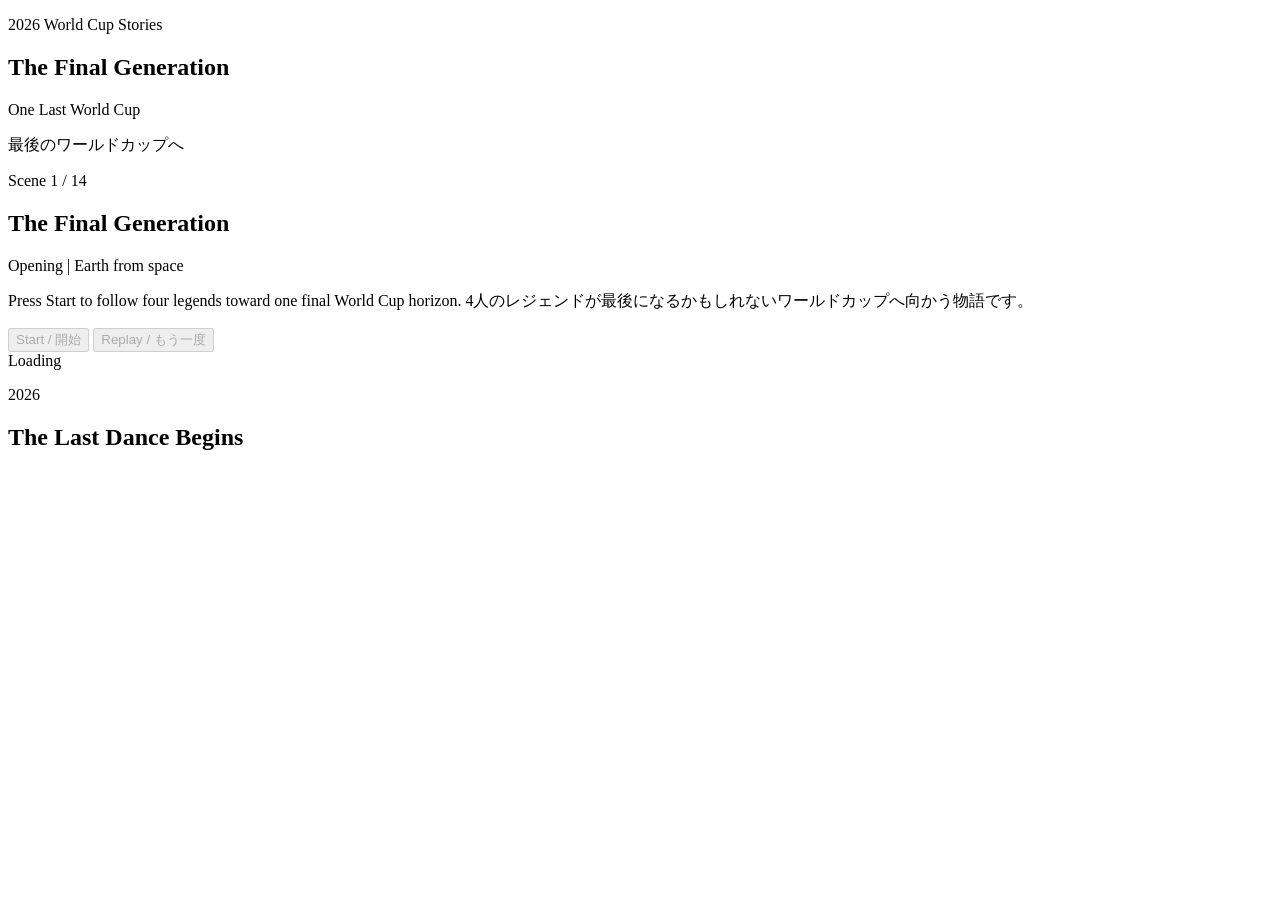
==== index.html @ 8b52cb12 "Update index.html" ====
<!doctype html>
<html lang="ja">
  <head>
    <meta charset="utf-8" />
    <meta name="viewport" content="width=device-width, initial-scale=1" />
    <meta
      name="description"
      content="A cinematic MapLibre GL JS storytelling map following four football legends toward the 2026 World Cup final."
    />
    <title>The Final Generation | One Last World Cup</title>
    <link
      rel="stylesheet"
      href="https://unpkg.com/maplibre-gl@5.9.0/dist/maplibre-gl.css"
    />
    <link rel="stylesheet" href="./style.css" />
  </head>
  <body>
    <main id="app">
      <div id="map" aria-label="3D football storytelling map"></div>

      <section id="opening-card" class="title-card" aria-live="polite">
        <p class="kicker">2026 World Cup Stories</p>
        <h1>The Final Generation</h1>
        <p class="subtitle">One Last World Cup</p>
        <p class="subtitle-ja">最後のワールドカップへ</p>
      </section>

      <section class="story-panel" aria-live="polite">
        <p id="scene-count" class="scene-count">Scene 1 / 14</p>
        <h2 id="panel-title">The Final Generation</h2>
        <article id="player-card" class="player-card" hidden>
          <img id="player-photo" class="player-photo" src="" alt="" />
          <div class="player-card-content">
            <p id="player-country" class="player-country"></p>
            <p id="player-role" class="player-role"></p>
          </div>
          <div class="player-facts" aria-label="Player story facts">
            <p>
              <span>Legacy</span>
              <strong id="player-highlight"></strong>
            </p>
            <p>
              <span>Route</span>
              <strong id="player-route"></strong>
            </p>
          </div>
          <p id="player-credit" class="player-credit"></p>
        </article>
        <p id="panel-meta" class="panel-meta">Opening | Earth from space</p>
        <p id="panel-copy" class="panel-copy">
          Press Start to follow four legends toward one final World Cup horizon.
          4人のレジェンドが最後になるかもしれないワールドカップへ向かう物語です。
        </p>
      </section>

      <div class="controls" aria-label="Story controls">
        <button id="start-button" type="button">Start / 開始</button>
        <button id="replay-button" type="button">Replay / もう一度</button>
      </div>

      <div id="status-pill" class="status-pill">Loading</div>
      <div id="blackout" class="blackout" aria-hidden="true"></div>

      <section id="final-card" class="final-card" aria-live="polite" aria-label="Final title">
        <p class="kicker">2026</p>
        <h2>The Last Dance Begins</h2>
      </section>
    </main>

    <script src="https://unpkg.com/maplibre-gl@5.9.0/dist/maplibre-gl.js"></script>
    <script src="./players.js"></script>
    <script src="./script.js"></script>
  </body>
</html>
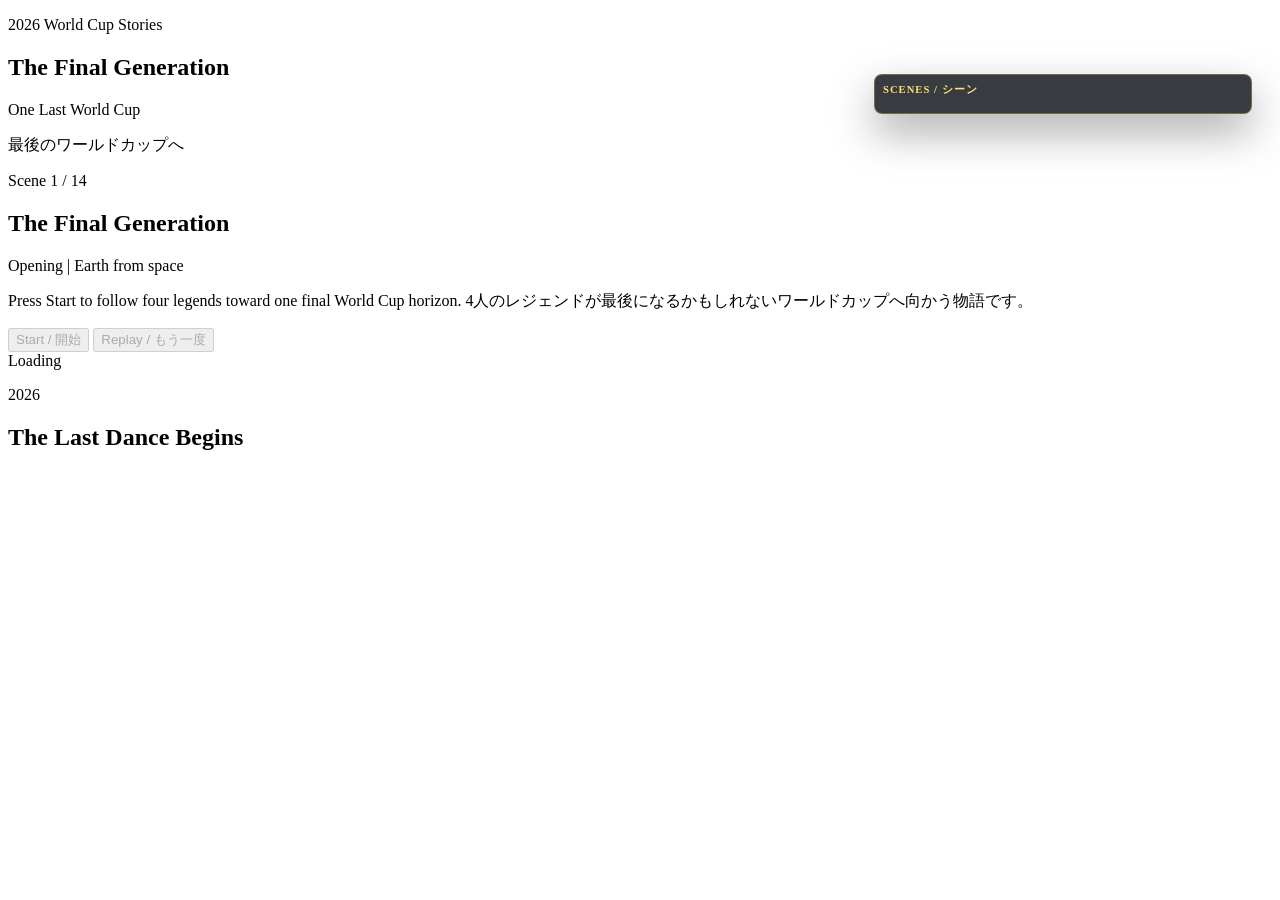
==== commit 3f575041: "Load scene navigation assets" ====
--- a/index.html
+++ b/index.html
@@ -13,6 +13,7 @@
       href="https://unpkg.com/maplibre-gl@5.9.0/dist/maplibre-gl.css"
     />
     <link rel="stylesheet" href="./style.css" />
+    <link rel="stylesheet" href="./scene-nav.css?v=1" />
   </head>
   <body>
     <main id="app">
@@ -58,6 +59,11 @@
         <button id="replay-button" type="button">Replay / もう一度</button>
       </div>
 
+      <nav id="scene-nav" class="scene-nav" aria-label="Scene navigation">
+        <p class="scene-nav-label">Scenes / シーン</p>
+        <div id="scene-track" class="scene-track"></div>
+      </nav>
+
       <div id="status-pill" class="status-pill">Loading</div>
       <div id="blackout" class="blackout" aria-hidden="true"></div>
 
@@ -68,7 +74,8 @@
     </main>
 
     <script src="https://unpkg.com/maplibre-gl@5.9.0/dist/maplibre-gl.js"></script>
-    <script src="./players.js"></script>
+    <script src="./players.js?v=4"></script>
     <script src="./script.js"></script>
+    <script src="./scene-nav.js?v=1"></script>
   </body>
 </html>
--- a/scene-nav.css
+++ b/scene-nav.css
@@ -0,0 +1,84 @@
+.scene-nav {
+  position: absolute;
+  top: 74px;
+  right: 28px;
+  z-index: 7;
+  width: min(360px, calc(100vw - 56px));
+  padding: 8px;
+  border: 1px solid rgba(215, 170, 72, 0.42);
+  border-radius: 8px;
+  background: rgba(7, 12, 18, 0.8);
+  box-shadow: 0 18px 44px rgba(0, 0, 0, 0.34);
+  backdrop-filter: blur(10px);
+}
+
+.scene-nav-label {
+  margin: 0 0 6px;
+  color: #ffe176;
+  font-size: 0.66rem;
+  font-weight: 900;
+  letter-spacing: 0.1em;
+  text-transform: uppercase;
+}
+
+.scene-track {
+  display: flex;
+  gap: 6px;
+  overflow-x: auto;
+  padding-bottom: 2px;
+  scrollbar-color: rgba(255, 225, 118, 0.68) transparent;
+  scrollbar-width: thin;
+}
+
+.scene-jump {
+  flex: 0 0 auto;
+  width: 32px;
+  min-width: 32px;
+  height: 32px;
+  padding: 0;
+  border-radius: 999px;
+  color: rgba(248, 245, 234, 0.92);
+  font-size: 0.76rem;
+  line-height: 1;
+}
+
+.scene-jump.is-active {
+  border-color: #ffe176;
+  color: #171106;
+  background: linear-gradient(135deg, #ffe176, #e0ad25);
+  box-shadow:
+    0 0 0 2px rgba(255, 225, 118, 0.18),
+    0 12px 26px rgba(0, 0, 0, 0.28);
+}
+
+@media (max-width: 820px) {
+  .scene-nav {
+    top: 110px;
+    right: 14px;
+    left: 14px;
+    width: auto;
+    padding: 7px;
+  }
+
+  .scene-nav-label {
+    margin-bottom: 5px;
+    font-size: 0.6rem;
+  }
+
+  .scene-track {
+    gap: 5px;
+  }
+
+  .scene-jump {
+    width: 30px;
+    min-width: 30px;
+    height: 30px;
+    font-size: 0.7rem;
+  }
+}
+
+@media (max-height: 620px) {
+  .scene-nav {
+    top: 94px;
+  }
+}
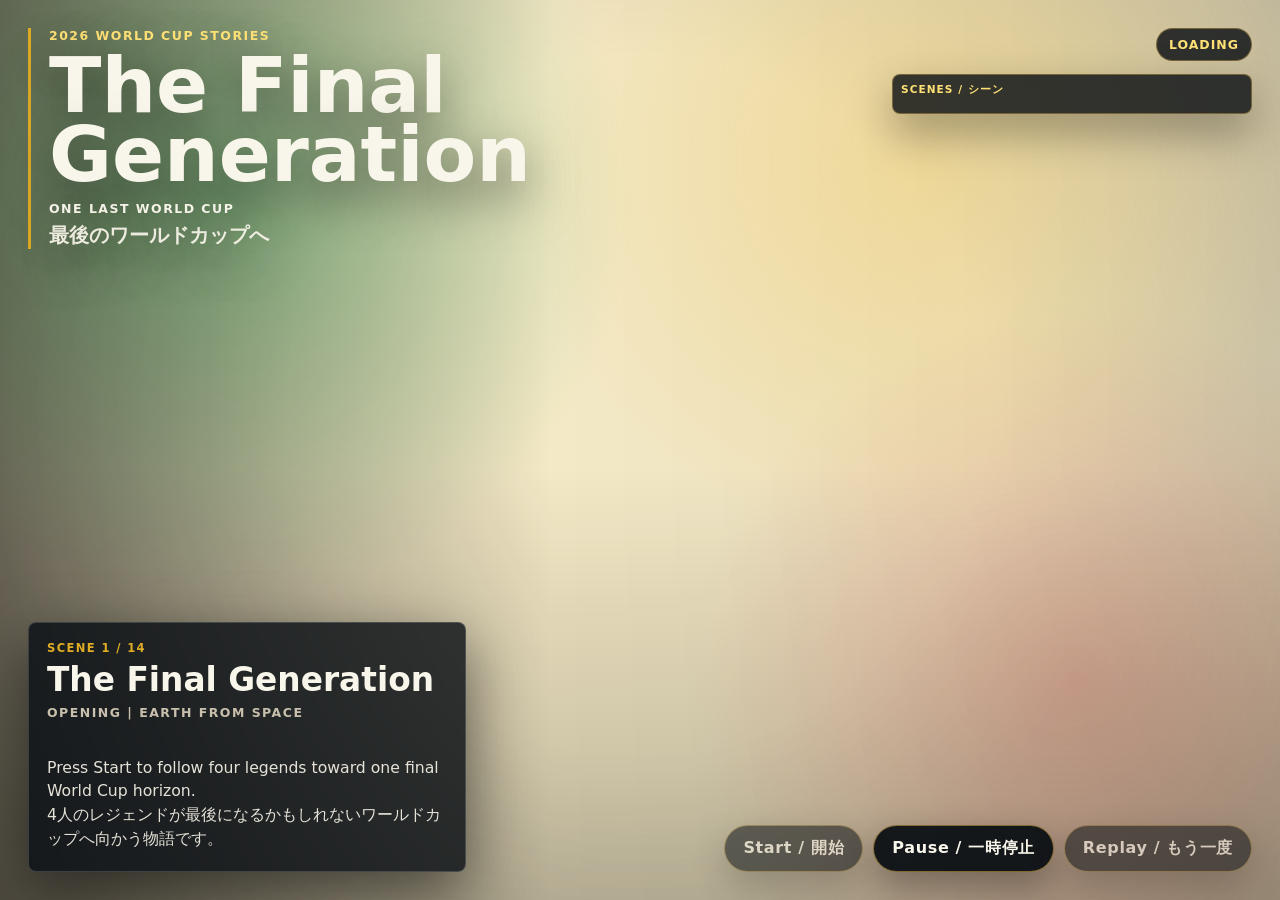
==== commit 89373821: "Add pause control to published page" ====
--- a/index.html
+++ b/index.html
@@ -12,8 +12,7 @@
       rel="stylesheet"
       href="https://unpkg.com/maplibre-gl@5.9.0/dist/maplibre-gl.css"
     />
-    <link rel="stylesheet" href="./style.css" />
-    <link rel="stylesheet" href="./scene-nav.css?v=1" />
+    <link rel="stylesheet" href="./style.css?v=2" />
   </head>
   <body>
     <main id="app">
@@ -56,6 +55,7 @@
 
       <div class="controls" aria-label="Story controls">
         <button id="start-button" type="button">Start / 開始</button>
+        <button id="pause-button" type="button" aria-pressed="false">Pause / 一時停止</button>
         <button id="replay-button" type="button">Replay / もう一度</button>
       </div>
 
@@ -74,8 +74,7 @@
     </main>
 
     <script src="https://unpkg.com/maplibre-gl@5.9.0/dist/maplibre-gl.js"></script>
-    <script src="./players.js?v=4"></script>
-    <script src="./script.js"></script>
-    <script src="./scene-nav.js?v=1"></script>
+    <script src="./players.js?v=6"></script>
+    <script src="./script.js?v=3"></script>
   </body>
 </html>
--- a/style.css
+++ b/style.css
@@ -0,0 +1,636 @@
+:root {
+  --bg: #f4e9c6;
+  --panel: rgba(7, 12, 18, 0.8);
+  --panel-strong: rgba(7, 12, 18, 0.92);
+  --text: #f8f5ea;
+  --muted: #c8c0ad;
+  --gold: #e0ad25;
+  --gold-bright: #ffe176;
+  --line: rgba(255, 255, 255, 0.16);
+  --shadow: rgba(0, 0, 0, 0.54);
+}
+
+* {
+  box-sizing: border-box;
+}
+
+html,
+body,
+#app,
+#map {
+  width: 100%;
+  height: 100%;
+  margin: 0;
+}
+
+body {
+  overflow: hidden;
+  background: var(--bg);
+  color: var(--text);
+  font-family:
+    Inter, ui-sans-serif, system-ui, -apple-system, BlinkMacSystemFont, "Segoe UI",
+    sans-serif;
+}
+
+#app {
+  position: relative;
+  isolation: isolate;
+}
+
+#map {
+  position: absolute;
+  inset: 0;
+  background: #f4e9c6;
+}
+
+#app::after {
+  position: absolute;
+  z-index: 1;
+  inset: 0;
+  pointer-events: none;
+  content: "";
+  background:
+    radial-gradient(circle at 18% 22%, rgba(0, 160, 75, 0.3), transparent 32%),
+    radial-gradient(circle at 72% 18%, rgba(255, 210, 64, 0.28), transparent 34%),
+    radial-gradient(circle at 84% 76%, rgba(200, 22, 38, 0.2), transparent 30%),
+    radial-gradient(circle at 50% 45%, transparent 43%, rgba(0, 0, 0, 0.18) 100%),
+    linear-gradient(90deg, rgba(0, 0, 0, 0.5), transparent 43%, rgba(0, 0, 0, 0.06)),
+    linear-gradient(0deg, rgba(0, 0, 0, 0.22), transparent 48%);
+  mix-blend-mode: multiply;
+}
+
+.title-card,
+.story-panel,
+.controls,
+.scene-nav,
+.status-pill,
+.final-card {
+  position: absolute;
+  z-index: 2;
+}
+
+.title-card {
+  top: 28px;
+  left: 28px;
+  max-width: min(620px, calc(100vw - 56px));
+  padding-left: 18px;
+  border-left: 3px solid var(--gold);
+  text-shadow: 0 18px 48px var(--shadow);
+  transition:
+    opacity 600ms ease,
+    transform 600ms ease;
+}
+
+.title-card.is-hidden {
+  pointer-events: none;
+  opacity: 0;
+  transform: translateY(-10px);
+}
+
+.kicker,
+.scene-count,
+.panel-meta,
+.subtitle {
+  margin: 0;
+  color: var(--gold-bright);
+  font-size: 0.78rem;
+  font-weight: 800;
+  letter-spacing: 0.12em;
+  text-transform: uppercase;
+}
+
+h1 {
+  margin: 8px 0 0;
+  font-size: clamp(2.4rem, 6vw, 5.4rem);
+  line-height: 0.9;
+  letter-spacing: 0;
+}
+
+.subtitle {
+  margin-top: 12px;
+  color: var(--text);
+}
+
+.subtitle-ja {
+  margin: 6px 0 0;
+  color: rgba(248, 245, 234, 0.92);
+  font-size: clamp(1rem, 2vw, 1.25rem);
+  font-weight: 800;
+}
+
+.story-panel {
+  left: 28px;
+  bottom: 28px;
+  width: min(438px, calc(100vw - 56px));
+  padding: 18px 18px 20px;
+  border: 1px solid var(--line);
+  border-radius: 8px;
+  background: var(--panel);
+  box-shadow: 0 22px 62px var(--shadow);
+  backdrop-filter: blur(12px);
+  transition:
+    opacity 500ms ease,
+    transform 500ms ease;
+}
+
+.is-finale .story-panel {
+  pointer-events: none;
+  opacity: 0;
+  transform: translateY(12px);
+}
+
+.scene-count {
+  color: var(--gold);
+  font-size: 0.72rem;
+}
+
+.story-panel h2 {
+  margin: 8px 0 6px;
+  font-size: clamp(1.4rem, 3vw, 2.05rem);
+  line-height: 1.08;
+}
+
+.player-card[hidden] {
+  display: none;
+}
+
+.player-card {
+  display: grid;
+  grid-template-columns: 108px minmax(0, 1fr);
+  gap: 12px;
+  margin: 12px 0;
+  padding: 10px;
+  border: 1px solid color-mix(in srgb, var(--player-color, var(--gold)) 58%, white 12%);
+  border-radius: 8px;
+  background:
+    linear-gradient(135deg, color-mix(in srgb, var(--player-color, var(--gold)) 28%, transparent), transparent 42%),
+    rgba(255, 255, 255, 0.07);
+  box-shadow:
+    inset 0 1px 0 rgba(255, 255, 255, 0.12),
+    0 18px 42px rgba(0, 0, 0, 0.28);
+}
+
+.player-photo {
+  grid-row: span 2;
+  width: 108px;
+  height: 132px;
+  border: 2px solid rgba(255, 225, 118, 0.9);
+  border-radius: 8px;
+  object-fit: cover;
+  object-position: center;
+  box-shadow: 0 16px 34px rgba(0, 0, 0, 0.36);
+}
+
+.player-card-content {
+  min-width: 0;
+}
+
+.player-country {
+  margin: 2px 0 6px;
+  color: var(--gold-bright);
+  font-size: 0.72rem;
+  font-weight: 900;
+  letter-spacing: 0.1em;
+  line-height: 1.35;
+  text-transform: uppercase;
+  white-space: pre-line;
+}
+
+.player-role {
+  margin: 0;
+  color: rgba(248, 245, 234, 0.96);
+  font-size: 1rem;
+  font-weight: 900;
+  line-height: 1.25;
+  white-space: pre-line;
+}
+
+.player-facts {
+  display: grid;
+  gap: 7px;
+  align-self: end;
+}
+
+.player-facts p {
+  margin: 0;
+  padding: 7px 8px;
+  border-left: 3px solid var(--player-color, var(--gold));
+  border-radius: 6px;
+  background: rgba(0, 0, 0, 0.22);
+}
+
+.player-facts span {
+  display: block;
+  color: rgba(255, 225, 118, 0.86);
+  font-size: 0.66rem;
+  font-weight: 900;
+  letter-spacing: 0.08em;
+  text-transform: uppercase;
+}
+
+.player-facts strong {
+  display: block;
+  margin-top: 2px;
+  color: rgba(248, 245, 234, 0.94);
+  font-size: 0.8rem;
+  line-height: 1.28;
+  white-space: pre-line;
+}
+
+.player-credit {
+  grid-column: 1 / -1;
+  margin: 0;
+  padding-top: 8px;
+  border-top: 1px solid rgba(255, 255, 255, 0.12);
+  color: rgba(248, 245, 234, 0.68);
+  font-size: 0.66rem;
+  line-height: 1.35;
+}
+
+.player-credit a {
+  color: rgba(255, 225, 118, 0.9);
+  text-decoration: none;
+}
+
+.player-credit a:hover {
+  text-decoration: underline;
+}
+
+.credit-title,
+.player-credit span {
+  display: block;
+  margin-top: 2px;
+  color: rgba(248, 245, 234, 0.54);
+}
+
+.panel-meta {
+  color: var(--muted);
+  font-size: 0.78rem;
+  white-space: pre-line;
+}
+
+.panel-copy {
+  margin: 12px 0 0;
+  color: rgba(248, 245, 234, 0.91);
+  font-size: 0.98rem;
+  line-height: 1.52;
+  white-space: pre-line;
+}
+
+.controls {
+  right: 28px;
+  bottom: 28px;
+  display: flex;
+  gap: 10px;
+  z-index: 7;
+  transition:
+    right 600ms ease,
+    bottom 600ms ease,
+    transform 600ms ease;
+}
+
+.is-finale .controls {
+  right: 50%;
+  bottom: 26px;
+  transform: translateX(50%);
+}
+
+.scene-nav {
+  top: 74px;
+  right: 28px;
+  z-index: 7;
+  width: min(360px, calc(100vw - 56px));
+  padding: 8px;
+  border: 1px solid rgba(215, 170, 72, 0.42);
+  border-radius: 8px;
+  background: var(--panel);
+  box-shadow: 0 18px 44px rgba(0, 0, 0, 0.34);
+  backdrop-filter: blur(10px);
+}
+
+.scene-nav-label {
+  margin: 0 0 6px;
+  color: var(--gold-bright);
+  font-size: 0.66rem;
+  font-weight: 900;
+  letter-spacing: 0.1em;
+  text-transform: uppercase;
+}
+
+.scene-track {
+  display: flex;
+  gap: 6px;
+  overflow-x: auto;
+  padding-bottom: 2px;
+  scrollbar-color: rgba(255, 225, 118, 0.68) transparent;
+  scrollbar-width: thin;
+}
+
+.scene-jump {
+  flex: 0 0 auto;
+  width: 32px;
+  min-width: 32px;
+  height: 32px;
+  padding: 0;
+  border-radius: 999px;
+  color: rgba(248, 245, 234, 0.92);
+  font-size: 0.76rem;
+  line-height: 1;
+}
+
+.scene-jump.is-active {
+  border-color: var(--gold-bright);
+  color: #171106;
+  background: linear-gradient(135deg, var(--gold-bright), var(--gold));
+  box-shadow:
+    0 0 0 2px rgba(255, 225, 118, 0.18),
+    0 12px 26px rgba(0, 0, 0, 0.28);
+}
+
+button {
+  min-width: 118px;
+  padding: 12px 18px;
+  border: 1px solid rgba(215, 170, 72, 0.56);
+  border-radius: 999px;
+  color: var(--text);
+  background: var(--panel-strong);
+  box-shadow: 0 14px 36px rgba(0, 0, 0, 0.34);
+  font: inherit;
+  font-weight: 800;
+  letter-spacing: 0.04em;
+  cursor: pointer;
+  transition:
+    transform 160ms ease,
+    border-color 160ms ease,
+    background 160ms ease;
+}
+
+button:hover {
+  transform: translateY(-1px);
+  border-color: var(--gold-bright);
+  background: rgba(215, 170, 72, 0.22);
+}
+
+button:focus-visible {
+  outline: 3px solid rgba(255, 211, 111, 0.42);
+  outline-offset: 3px;
+}
+
+button:disabled {
+  cursor: wait;
+  opacity: 0.58;
+  transform: none;
+}
+
+.status-pill {
+  top: 28px;
+  right: 28px;
+  max-width: calc(100vw - 56px);
+  padding: 8px 12px;
+  border: 1px solid rgba(215, 170, 72, 0.42);
+  border-radius: 999px;
+  color: var(--gold-bright);
+  background: var(--panel);
+  font-size: 0.78rem;
+  font-weight: 800;
+  letter-spacing: 0.08em;
+  text-transform: uppercase;
+  backdrop-filter: blur(8px);
+  transition: opacity 500ms ease;
+}
+
+.blackout {
+  position: absolute;
+  z-index: 4;
+  inset: 0;
+  pointer-events: none;
+  background: #000;
+  opacity: 0;
+  transition: opacity 2400ms ease-in-out;
+}
+
+.blackout.is-visible {
+  opacity: 1;
+}
+
+.final-card {
+  z-index: 6;
+  top: 50%;
+  left: 50%;
+  width: min(920px, calc(100vw - 40px));
+  text-align: center;
+  pointer-events: none;
+  opacity: 0;
+  transform: translate(-50%, -45%) scale(0.98);
+  transition:
+    opacity 1600ms ease,
+    transform 1600ms ease;
+}
+
+.final-card.is-visible {
+  opacity: 1;
+  transform: translate(-50%, -50%) scale(1);
+}
+
+.final-card h2 {
+  margin: 10px 0 0;
+  color: var(--text);
+  font-size: clamp(2.25rem, 8vw, 6.6rem);
+  line-height: 0.95;
+  letter-spacing: 0;
+  text-shadow: 0 0 32px rgba(255, 211, 111, 0.16);
+}
+
+.maplibregl-popup {
+  z-index: 3;
+}
+
+.maplibregl-popup-content {
+  max-width: 280px;
+  padding: 13px 14px;
+  border: 1px solid rgba(215, 170, 72, 0.46);
+  border-radius: 8px;
+  color: var(--text);
+  background: rgba(6, 6, 8, 0.92);
+  box-shadow: 0 20px 52px rgba(0, 0, 0, 0.46);
+  backdrop-filter: blur(12px);
+}
+
+.maplibregl-popup-tip {
+  border-top-color: rgba(6, 6, 8, 0.92) !important;
+  border-bottom-color: rgba(6, 6, 8, 0.92) !important;
+}
+
+.popup-name {
+  margin: 0 0 5px;
+  color: var(--gold-bright);
+  font-weight: 900;
+}
+
+.popup-copy {
+  margin: 0;
+  color: rgba(248, 245, 234, 0.9);
+  font-size: 0.88rem;
+  line-height: 1.38;
+}
+
+.maplibregl-ctrl-bottom-left {
+  left: auto;
+  right: 12px;
+  bottom: 90px;
+}
+
+.maplibregl-ctrl-attrib {
+  color: rgba(248, 245, 234, 0.76);
+  background: rgba(0, 0, 0, 0.5);
+}
+
+.maplibregl-ctrl-attrib a {
+  color: rgba(255, 211, 111, 0.9);
+}
+
+@media (max-width: 820px) {
+  #app::after {
+    background:
+      radial-gradient(circle at 16% 18%, rgba(0, 160, 75, 0.26), transparent 36%),
+      radial-gradient(circle at 82% 24%, rgba(255, 210, 64, 0.24), transparent 34%),
+      linear-gradient(0deg, rgba(0, 0, 0, 0.62), transparent 60%),
+      radial-gradient(circle at 50% 42%, transparent 40%, rgba(0, 0, 0, 0.2) 100%);
+  }
+
+  .title-card {
+    top: 16px;
+    left: 16px;
+    max-width: calc(100vw - 32px);
+    padding-left: 12px;
+  }
+
+  h1 {
+    font-size: clamp(2.1rem, 11vw, 4.2rem);
+  }
+
+  .status-pill {
+    top: auto;
+    right: 14px;
+    bottom: 184px;
+    max-width: calc(100vw - 28px);
+    font-size: 0.68rem;
+  }
+
+  .scene-nav {
+    top: 110px;
+    right: 14px;
+    left: 14px;
+    width: auto;
+    padding: 7px;
+  }
+
+  .scene-nav-label {
+    margin-bottom: 5px;
+    font-size: 0.6rem;
+  }
+
+  .scene-track {
+    gap: 5px;
+  }
+
+  .scene-jump {
+    width: 30px;
+    min-width: 30px;
+    height: 30px;
+    font-size: 0.7rem;
+  }
+
+  .story-panel {
+    left: 12px;
+    right: 12px;
+    bottom: 12px;
+    width: auto;
+    padding: 14px;
+  }
+
+  .story-panel h2 {
+    font-size: 1.34rem;
+  }
+
+  .player-card {
+    grid-template-columns: 82px minmax(0, 1fr);
+    gap: 10px;
+    margin: 9px 0;
+    padding: 9px;
+  }
+
+  .player-photo {
+    width: 82px;
+    height: 104px;
+  }
+
+  .player-role {
+    font-size: 0.9rem;
+  }
+
+  .player-facts {
+    gap: 5px;
+  }
+
+  .player-facts p {
+    padding: 6px 7px;
+  }
+
+  .player-facts strong {
+    font-size: 0.74rem;
+  }
+
+  .player-credit {
+    font-size: 0.6rem;
+  }
+
+  .panel-copy {
+    font-size: 0.9rem;
+    line-height: 1.42;
+  }
+
+  .controls {
+    right: 12px;
+    bottom: 132px;
+    gap: 8px;
+  }
+
+  .is-finale .controls {
+    right: 50%;
+    bottom: 18px;
+  }
+
+  button {
+    min-width: 102px;
+    padding: 10px 13px;
+    font-size: 0.8rem;
+  }
+
+  .maplibregl-ctrl-bottom-left {
+    right: 8px;
+    bottom: 236px;
+  }
+}
+
+@media (max-height: 620px) {
+  .title-card {
+    top: 14px;
+  }
+
+  .story-panel {
+    padding: 12px;
+  }
+
+  .panel-copy {
+    margin-top: 8px;
+  }
+
+  .controls {
+    bottom: 112px;
+  }
+
+  .scene-nav {
+    top: 94px;
+  }
+}
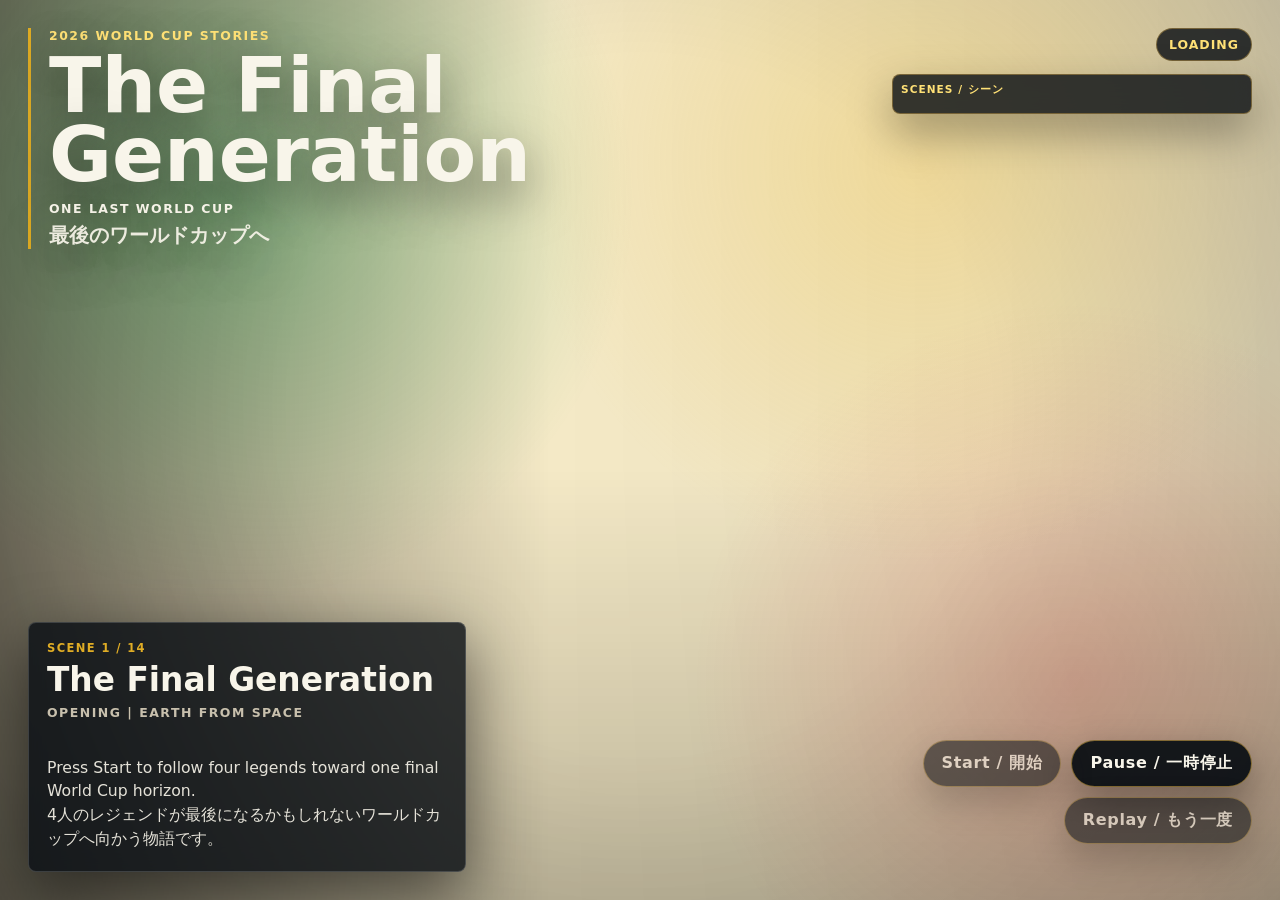
==== commit b8d64983: "Move attribution below controls" ====
--- a/index.html
+++ b/index.html
@@ -12,7 +12,7 @@
       rel="stylesheet"
       href="https://unpkg.com/maplibre-gl@5.9.0/dist/maplibre-gl.css"
     />
-    <link rel="stylesheet" href="./style.css?v=2" />
+    <link rel="stylesheet" href="./style.css?v=3" />
   </head>
   <body>
     <main id="app">
--- a/style.css
+++ b/style.css
@@ -279,9 +279,12 @@
 
 .controls {
   right: 28px;
-  bottom: 28px;
+  bottom: 56px;
   display: flex;
+  flex-wrap: wrap;
   gap: 10px;
+  justify-content: flex-end;
+  max-width: min(420px, calc(100vw - 56px));
   z-index: 7;
   transition:
     right 600ms ease,
@@ -291,7 +294,7 @@
 
 .is-finale .controls {
   right: 50%;
-  bottom: 26px;
+  bottom: 72px;
   transform: translateX(50%);
 }
 
@@ -376,6 +379,12 @@
   outline-offset: 3px;
 }
 
+button[aria-pressed="true"] {
+  border-color: var(--gold-bright);
+  color: #171106;
+  background: linear-gradient(135deg, var(--gold-bright), var(--gold));
+}
+
 button:disabled {
   cursor: wait;
   opacity: 0.58;
@@ -477,10 +486,12 @@
 .maplibregl-ctrl-bottom-left {
   left: auto;
   right: 12px;
-  bottom: 90px;
+  bottom: 8px;
+  max-width: calc(100vw - 24px);
 }
 
 .maplibregl-ctrl-attrib {
+  max-width: min(620px, calc(100vw - 24px));
   color: rgba(248, 245, 234, 0.76);
   background: rgba(0, 0, 0, 0.5);
 }
@@ -594,6 +605,7 @@
     right: 12px;
     bottom: 132px;
     gap: 8px;
+    max-width: calc(100vw - 24px);
   }
 
   .is-finale .controls {
@@ -602,7 +614,7 @@
   }
 
   button {
-    min-width: 102px;
+    min-width: 96px;
     padding: 10px 13px;
     font-size: 0.8rem;
   }
